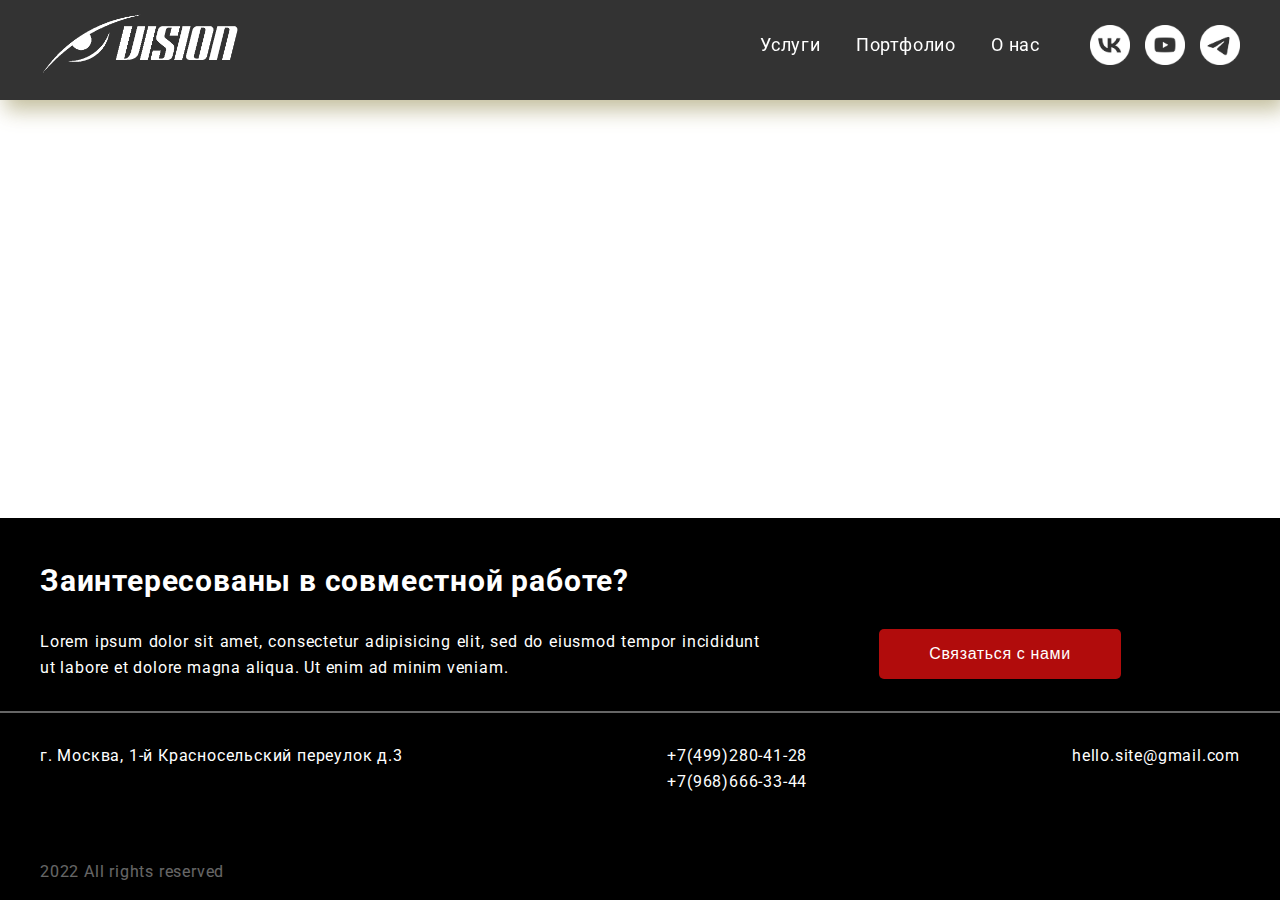
==== about.html @ a1ac3d98 "done" ====
<!DOCTYPE html>
   <html lang="ru">
   <head>
      <title>Car & Bike Detailing</title>
      <meta charset="utf-8">
      <link href="https://fonts.googleapis.com/css2?family=Roboto&display=swap" rel="stylesheet">
      <link rel="stylesheet" href="CSS/style.css">  
      <link rel="stylesheet" href="CSS/style_tablet.css">  
      <link rel="stylesheet" href="CSS/style_mobile.css"> 
      <script src="JavaScript/jquery-3.6.0.min.js"></script>
      <script src="JavaScript/jqmain.js"></script>  
      <script src="JavaScript/main.js"></script> 
   </head>
    <body>
   <header>
      <div class="headerContainer">
         <a href="index.html" class="logoHome"></a>
            <nav class="menu">
               <a href="services.html" class="services">Услуги</a>
               <a href="portfolio.html" class="portfolio">Портфолио</a>
               <a href="about.html" class="about">О нас</a>
           </nav>    
            <nav class="socialMedia">
               <a href="https://vk.com/detailing_vision" class="vk"></a>
               <a href="https://youtube.com/channel/UCUIVcKA8r_mpDWpQXxyR3QQ" class="youtube"></a>
               <a href="https://t.me/theVision_Detailing" class="telegram"></a>
           </nav>
            <div class="hamburger">
                  <nav class="menuActiv"></nav>
            </div>
         </div>
   </header>

   <main>


   </main>

   <footer>
      <section>
             <h3>Заинтересованы в совместной работе?</h3>
             <div class="footerCont">
                  <p>Lorem ipsum dolor sit amet, consectetur adipisicing elit, sed do eiusmod tempor incididunt ut labore et dolore magna aliqua. Ut enim ad minim veniam.</p>
                     <div class="footerButton">
                  <button type="button">Связаться с нами</button>
                     </div>
             </div>
     </section>
     
     <section>
      <div class="footerContacts">
          <p>г. Москва, 1-й Красносельский переулок д.3</p>
              <div>
                 <p>+7(499)280-41-28</p>
                 <p>+7(968)666-33-44</p>
              </div>
          <p>hello.site@gmail.com</p>
        </div>
      <p class="copy">2022 All rights reserved</p>
</section>
</footer>
</body>
</html>
---- CSS/style.css ----
@font-face {
    font-family: 'ImpasseRegular';
    src: url(../Fonts/impasse-webfont.woff2) format('woff2');
    font-weight: 400;
    font-style: normal;
}

@font-face {
    font-family: 'ImpasseBold';
    src: url(../Fonts/impassebold-webfont.woff2) format('woff2');
    font-weight: 700;
    font-style: normal;
}

html, body, body div, span, label, h1, h2, h3, h4, h5, h6, p, a, em, font, img, s, small, strike, strong, sub, sup, b, u, i, dl, dt, dd, ol, ul, li, button, form, fieldset, article, aside, footer, header, nav, section, input, textarea {
    margin: 0;
    padding: 0;
    border: none;
    outline: none;
    background: none;
    list-style: none;
    text-decoration: none;
    box-sizing: border-box;

}
       
html * {
    max-height: 1000000px;
}
   
html,  body {
    height: 100%;
    min-width: 290px;
}

body {
    font: normal 400 16px / 26px 'Roboto', sans-serif;
    letter-spacing: 0.05em;
    display: flex;
    flex-direction: column;
    min-height: 100%;
}

header{
    position: fixed;
    background-color: black;
    box-shadow: 5px 10px 20px #b5af86;
    width: 100%;
    opacity: 0.8;
    transition: opacity 2s;
    z-index: 1000;
}

.hiddentop{
    opacity: 1;
    transition: opacity 2s;
}

.headerContainer{
    display: flex;
    flex-flow: row nowrap;
    padding: 0 40px;
    box-sizing: border-box;
    margin: 5px auto 15px;
    height: 80px;
    align-items: center;
    justify-content: flex-end;
    background: url(../Img/logoTextWhite.png) center left/contain no-repeat content-box;
}

.logoHome{
    cursor: pointer;
    position: absolute;
    width: 300px;
    height: 100px;
    left: 0;
}

.menu, .socialMedia{
    display: flex;
    flex-flow: row nowrap;
    justify-content: space-between;

}

.menu{
    width: 300px;
    align-items: center;
}

.menu a{
    font-size: 18px;
    color: white;
    padding: 10px;
}

.menu a:hover, menu a:active{
    border-top: 1px solid grey;
    border-bottom: 1px solid grey;
}

.menu a:active{
    border-top: 2px solid white;
    border-bottom: 2px solid white;
}

.socialMedia{
    margin-left: 40px;
    width: 150px;
}
.socialMedia a{
    width: 40px;
    height: 40px;
    background-size: contain;
    background-repeat: no-repeat;
}

.vk{
    background-image: url(../Img/VK_white.png);
}

.youtube{
    background-image: url(../Img/YouTube_white.png);
}

.telegram{
    background-image: url(../Img/Telegram_white.png);
}

.hamburger{
    display: none;
    width: 40px;
    height: 40px;
    background-image: url(../Img/hamburgerWhite.png);
    background-size: contain;
    background-repeat: no-repeat;
    margin-left: 40px;
    cursor: pointer;
}

.menuActiv{
    position: absolute;
    display: flex;
    flex-flow: column nowrap;
    width: 100%;
    font-size: 18px;
    height: 100vh;
    top: 100px;
    right: 0;
    align-items: center;
    padding: 20px 40px;
    background-color: black;
    justify-content: flex-start;
    line-height: 3em;

}

.menuActiv a:hover{
    border-top: 1px solid grey;
    border-bottom: 1px solid grey;   
}

.menuActiv a{
    color: white;
}

.hiddenmenuActiv{
    display: none;
}

main{
    margin: 140px auto 30px;
    flex: 1 0 auto;
    width: 100%;

}



.mainContainer section:first-child{
    padding: 0 40px;
}

.mainContainer section:nth-child(2){
    margin-top: 50px ;
    padding: 0 40px;
}

.mainContainer section:nth-child(2) h1{
    font-size: 36px;
}

.slider{
    min-width: 240px;
    position: relative;
    height: 500px;
}
.slider .item img{
    object-fit: cover;
    width: 100%;
    height: 500px;
}
.slider .previous, .slider .next{
    cursor: pointer;
    position: absolute;
    top: 50%;
    width: auto;
    margin-top: -22px;
    padding: 16px;
    color: white;
    font-weight: bold;
    font-size: 40px;
    transition: 0.6s ease;
    border-radius: 0 3px 3px 0;
}
.slider .next{
    right: 0;
    border-radius: 3px 0 0 3px;
}
.slider .previous:hover,
.slider .next:hover{
    background-color: rgba(172, 167, 167, 0.2);
}
.slider .item{
    animation-name: fade;
    animation-duration: 1s;
}
@keyframes fade {
    from {
        opacity: 0.4
    }
    to {
        opacity: 1
    }
}

.salesInfo{
    display: flex;
    flex-direction: column;
    justify-content: space-between;
    height: max-content;
    padding: 10px;
    background-color: rgba(255,255,255,0.5);
    margin: 20px;
    position: absolute;
}

.item a{
    color: black;
}

footer {
    flex: 0 0 auto;
    background: black;
    color: #fff;
    width: 100%;
}

footer section + section {
    border-top: 2px solid rgba(255,255,255,0.4);
}

footer section{
    padding: 15px 40px;
}

.footerCont{
    display: flex;
    flex-flow: row nowrap;
    align-items: flex-start;
    justify-content: space-between;
}

footer h3 {
    margin: 25px 0;
    text-align: left;
    font-size: 30px;
    line-height: 46px;
}

.footerCont p {
    flex-basis: 60%;
    margin-bottom: 15px;
    text-align: justify;
}

.footerButton{
    flex-basis: 40%;
    display: flex;
    justify-content: center;
}

.footerContacts {
    display: flex;
    flex-flow: row nowrap;
    justify-content: space-between;
    margin-top: 15px;
    text-align: center;
    text-align-last: center;
}

footer button {
    height: 50px;
    width: max-content;
    font-size: 16px;
    cursor: pointer;
    padding: 0 50px;
    border-radius: 5px;
    color: #fff;
    background: rgb(177, 12, 12);
    letter-spacing: 0.04em;
}
.copy {
    margin: 64px 0 0;
    opacity: 0.4;
}

.mainPortfolio{
    display: grid;
    grid-template-columns: minmax(100px, 25%) minmax(100px, 25%) minmax(100px, 25%) minmax(100px, 25%);
    gap: 15px;
    padding: 0 40px;
    justify-content: space-evenly;
    align-items: center;
}

.mainPortfolio img{
    object-fit: cover;
    object-position: 30% center;
    width: 100%;
    height: 100%;

}

.mainPortfolio img:hover{
    cursor:pointer;
    box-shadow: 5px 10px 20px black;
}

.mainPortfolio img:active{
    height: 101%;
    
}
---- CSS/style_tablet.css ----
@media screen and (max-width: 1200px) {
    
    footer h3 {
        margin: 20px 0;
        text-align: left;
        font-size: 20px;
        line-height: 46px;
    }

    footer button {
        height: 40px;
        width: max-content;
        font-size: 16px;
        cursor: pointer;
        padding: 0 25px;
        border-radius: 5px;
        color: #fff;
        background: rgb(177, 12, 12);
        letter-spacing: 0.04em;
    }

.footerButton{
    justify-content: flex-end;
}

.footerContacts{
    flex-direction: column;
}

.hamburger{
    display: block;
}

.mainPortfolio{
    grid-template-columns: minmax(100px, 33%) minmax(100px, 33%) minmax(100px, 33%);
}




}
---- CSS/style_mobile.css ----
@media screen and (max-width: 760px) {

    .headerContainer{
        height: 105px;
        display: flex;
        align-items: flex-end;
        justify-content: space-between;
        padding: 0 20px;
        background-size: 150px;
        background-position: top center;

    }

    .logoHome{
        cursor: pointer;
        position: absolute;
        width: 100%;
        height: 60px;
        top: 0;
    }

    .socialMedia{
        margin: 0;
        width: 135px;
    }

    .socialMedia a{
        width: 35px;
        height: 35px;

    }

    .hamburger{
        width: 35px;
        height: 35px;
        margin-left: 20px;
    }

    .menuActiv{
        top: 120px;
    
    }

    .main{
        margin: 175px auto 30px;
    }
        
    .mainContainer section:first-child{
        padding: 0;
    }

    .slider{
        min-width: 240px;
        position: relative;
        height: 300px;
    }
    .slider .item img{
        object-fit: cover;
        width: 100%;
        height: 300px;
    }

    .slider .previous, .slider .next{
        font-size: 30px;
    }

    .salesInfo h3{
        font-size: 16px;
    }

    footer section{
        padding: 15px 20px;
    }

    .footerCont{
        display: flex;
        flex-flow: column;
        align-items: flex-start;
        justify-content: space-between;
        align-items: center;
    }
    
    footer h3 {
        margin: 20px 0;
        text-align: left;
        font-size: 16px;
        line-height: 26px;
    }

    .footerCont p{
    font-size: 14px;
    }
    

.footerButton{
    justify-content: flex-end;
}

.footerContacts{
    flex-direction: column;
}

.mainPortfolio{
    padding: 0 20px;
    gap: 10px;
    grid-template-columns: minmax(100px, 50%) minmax(100px, 50%);
}




}
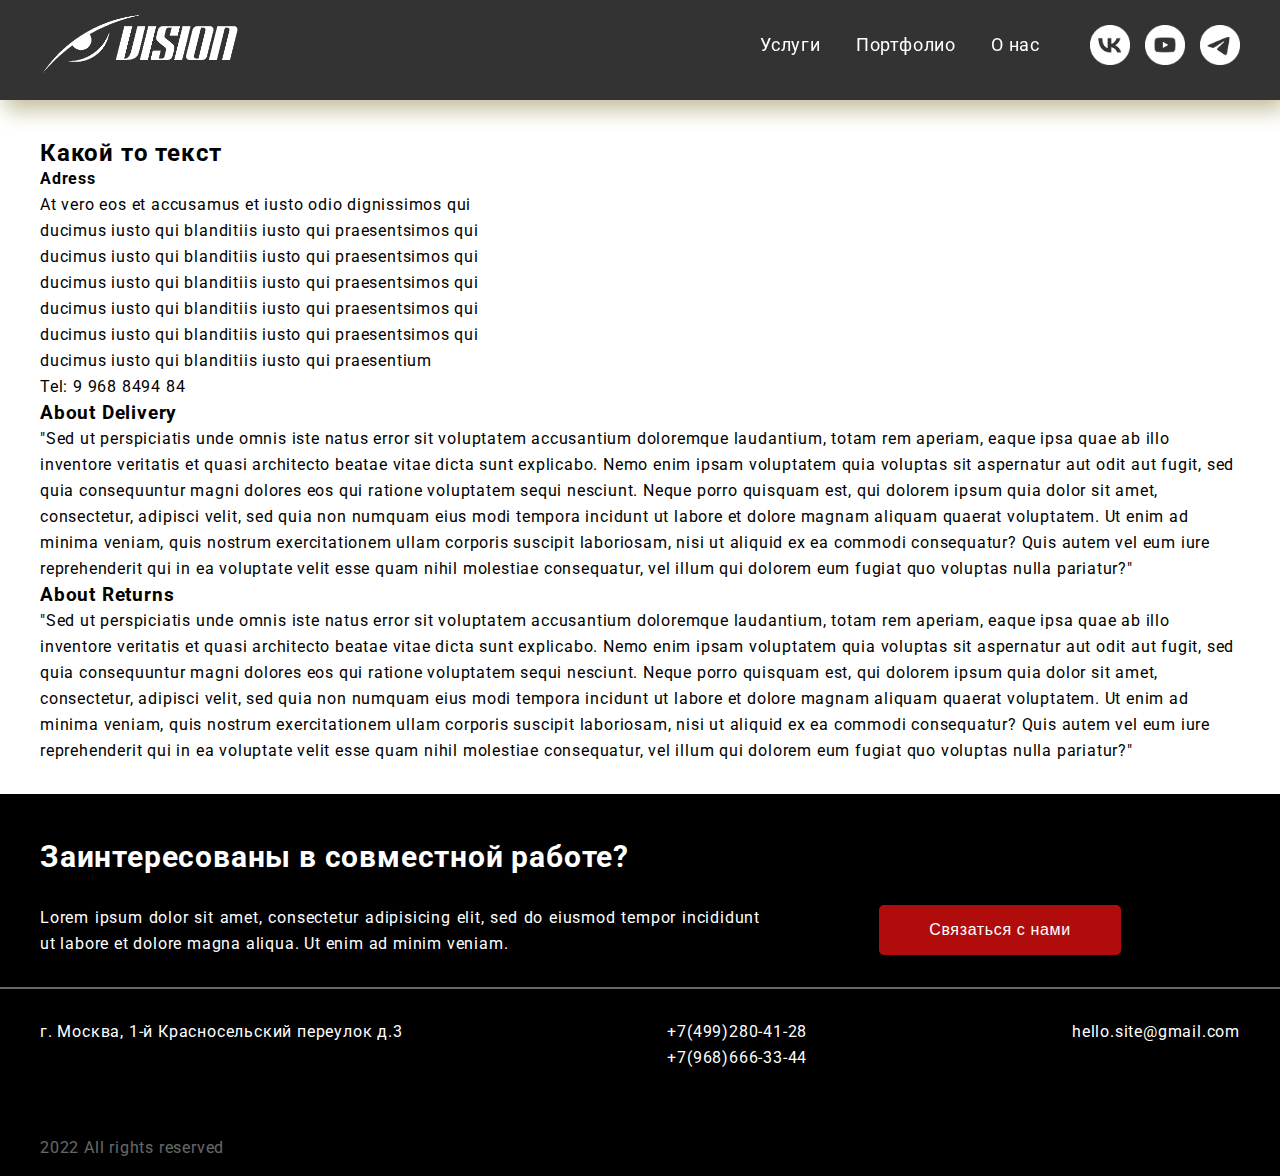
==== commit 8e8b57cb: "done" ====
--- a/about.html
+++ b/about.html
@@ -7,9 +7,11 @@
       <link rel="stylesheet" href="CSS/style.css">  
       <link rel="stylesheet" href="CSS/style_tablet.css">  
       <link rel="stylesheet" href="CSS/style_mobile.css"> 
+      <link rel="stylesheet" href="CSS/magnific-popup.css">
       <script src="JavaScript/jquery-3.6.0.min.js"></script>
       <script src="JavaScript/jqmain.js"></script>  
       <script src="JavaScript/main.js"></script> 
+      <script src="JavaScript/jquery.magnific-popup.js"></script> 
    </head>
     <body>
    <header>
@@ -33,8 +35,34 @@
 
    <main>
 
+      <div class="mainContainer">
+      <div class="aboutUs">    
+      <div class="shopMap">
+         <div class="aboutStore">
+               <h2>Какой то текст</h2>
+               <h4>Adress</h4>
+               <p>At vero eos et accusamus et iusto odio dignissimos qui ducimus  iusto qui blanditiis iusto qui praesentsimos qui ducimus  iusto qui blanditiis iusto qui praesentsimos qui ducimus  iusto qui blanditiis iusto qui praesentsimos qui ducimus  iusto qui blanditiis iusto qui praesentsimos qui ducimus  iusto qui blanditiis iusto qui praesentsimos qui ducimus  iusto qui blanditiis iusto qui praesentium</p>
+               <p>Tel: 9 968 8494 84</p>
+         </div>
+         <div class="mapShops">
+            <script type="text/javascript" charset="utf-8" async src="https://api-maps.yandex.ru/services/constructor/1.0/js/?um=constructor%3A7f083105bbef1ea8f496710df76107f5b4e1033deece7cc6996d3ff3360667ad&amp;width=100%25&amp;height=500&amp;lang=ru_RU&amp;scroll=true"></script>
+         </div>
+      </div>
 
-   </main>
+      <div class="delivery">
+          <h3 class="aboutDelivery">About Delivery</h3>
+          <p class="textDelivery">
+              "Sed ut perspiciatis unde omnis iste natus error sit voluptatem accusantium doloremque laudantium, totam rem aperiam, eaque ipsa quae ab illo inventore veritatis et quasi architecto beatae vitae dicta sunt explicabo. Nemo enim ipsam voluptatem quia voluptas sit aspernatur aut odit aut fugit, sed quia consequuntur magni dolores eos qui ratione voluptatem sequi nesciunt. Neque porro quisquam est, qui dolorem ipsum quia dolor sit amet, consectetur, adipisci velit, sed quia non numquam eius modi tempora incidunt ut labore et dolore magnam aliquam quaerat voluptatem. Ut enim ad minima veniam, quis nostrum exercitationem ullam corporis suscipit laboriosam, nisi ut aliquid ex ea commodi consequatur? Quis autem vel eum iure reprehenderit qui in ea voluptate velit esse quam nihil molestiae consequatur, vel illum qui dolorem eum fugiat quo voluptas nulla pariatur?"</p>
+      </div>
+      
+      <div class="returns">
+          <h3 class="aboutReturns">About Returns</h3>
+          <p class="textReturns">
+              "Sed ut perspiciatis unde omnis iste natus error sit voluptatem accusantium doloremque laudantium, totam rem aperiam, eaque ipsa quae ab illo inventore veritatis et quasi architecto beatae vitae dicta sunt explicabo. Nemo enim ipsam voluptatem quia voluptas sit aspernatur aut odit aut fugit, sed quia consequuntur magni dolores eos qui ratione voluptatem sequi nesciunt. Neque porro quisquam est, qui dolorem ipsum quia dolor sit amet, consectetur, adipisci velit, sed quia non numquam eius modi tempora incidunt ut labore et dolore magnam aliquam quaerat voluptatem. Ut enim ad minima veniam, quis nostrum exercitationem ullam corporis suscipit laboriosam, nisi ut aliquid ex ea commodi consequatur? Quis autem vel eum iure reprehenderit qui in ea voluptate velit esse quam nihil molestiae consequatur, vel illum qui dolorem eum fugiat quo voluptas nulla pariatur?"</p>
+      </div>
+  </div>
+      </div>
+    </main>
 
    <footer>
       <section>
--- a/CSS/style.css
+++ b/CSS/style.css
@@ -169,33 +169,30 @@
 }
 
 main{
-    margin: 140px auto 30px;
     flex: 1 0 auto;
     width: 100%;
 
 }
 
-
-
-.mainContainer section:first-child{
-    padding: 0 40px;
-}
-
-.mainContainer section:nth-child(2){
-    margin-top: 50px ;
-    padding: 0 40px;
-}
-
-.mainContainer section:nth-child(2) h1{
-    font-size: 36px;
-}
-
+/*
+.whyWe li::before {
+    content: ' ';
+    background-image: url(../Img/smalllogo.jpg);
+    background-size: contain;
+    background-position: left center;
+    background-repeat: no-repeat;
+    width: 45px;
+    height: 30px;
+    position: absolute;
+    margin-left: -50px;
+}
+*/
 .slider{
     min-width: 240px;
     position: relative;
     height: 500px;
 }
-.slider .item img{
+.slider .sliderItem img{
     object-fit: cover;
     width: 100%;
     height: 500px;
@@ -221,7 +218,7 @@
 .slider .next:hover{
     background-color: rgba(172, 167, 167, 0.2);
 }
-.slider .item{
+.slider .sliderItem{
     animation-name: fade;
     animation-duration: 1s;
 }
@@ -245,7 +242,7 @@
     position: absolute;
 }
 
-.item a{
+.sliderItem a{
     color: black;
 }
 
@@ -319,12 +316,15 @@
     display: grid;
     grid-template-columns: minmax(100px, 25%) minmax(100px, 25%) minmax(100px, 25%) minmax(100px, 25%);
     gap: 15px;
-    padding: 0 40px;
     justify-content: space-evenly;
     align-items: center;
 }
 
-.mainPortfolio img{
+.portfolio{
+    padding: 0 40px;
+}
+
+.mainPortfolio img, .mainPortfolio a{
     object-fit: cover;
     object-position: 30% center;
     width: 100%;
@@ -332,12 +332,194 @@
 
 }
 
-.mainPortfolio img:hover{
+.mainPortfolio img:hover, .mainPortfolio a:hover{
     cursor:pointer;
     box-shadow: 5px 10px 20px black;
 }
 
-.mainPortfolio img:active{
+.mainPortfolio img:active, .mainPortfolio a:active{
     height: 101%;
     
 }
+
+
+
+.lightbox{
+    position: fixed;
+    left: 50%;
+    top: 50%;
+    padding: 16px;
+    border-radius: 16px;
+    background: white;
+    opacity: 0;
+}
+
+.screen {
+    position: fixed;
+    top: 0;
+    left: 0;
+    right: 0;
+    bottom: 0;
+    background: rgba(0,0,0,0.6);
+}
+
+.mainContainer{
+    margin: 140px auto 30px;
+
+}
+
+.mainServBack{
+    margin: 10px auto -20px;
+    padding-top: 130px;
+    padding-bottom: 30px;
+    background: rgb(0,0,0);
+    background: linear-gradient(45deg, rgba(0,0,0,1) 0%, rgba(255,255,255,1) 35%);
+}
+
+.mainContainer section + section{
+    margin-top: 30px;
+}
+
+.whyWe ol{
+    display: grid;
+    grid-template-columns: minmax(100px, 40%) minmax(100px, 40%);
+    gap: 10px;
+    justify-content: space-evenly;
+    align-items: center;
+}
+
+
+.whyWe{
+    padding: 0 40px;
+}
+
+h1{
+    font-size: 30px;
+    border-left: 1px solid black;
+    padding: 30px;
+}
+
+.whyWe p, .portfolio p{
+    width: 60%;
+    text-align: justify;
+    padding: 20px 0;
+}
+.logoCent{
+    margin: 30px auto 30px;
+    width: 100%;
+    height: 120px;
+    background-image: url(../Img/logoCent.jpg);
+    background-size: contain;
+}
+
+.whyWe h1:nth-of-type(2), .whyWe h1:nth-of-type(3){
+    margin-top: 20px;
+}
+
+
+.openaccmfOpn::after{
+    transform: rotate(90deg);
+}
+
+.leftImg img{
+    object-fit: cover;
+    object-position: center;
+    width: 100%;
+    height: 100%;
+    cursor: pointer;
+
+}
+
+.mainServices{
+    padding: 0 40px;
+    margin: 20px 120px;
+    position: relative;
+    transition: 1s;
+}
+
+.openaccmf::after{
+    content: url(../Img/icon-drop-logo.png);
+    display: block;
+    position: absolute;
+    top: 30px;
+    right: 30px;
+    cursor: pointer;
+    transform: rotate(45deg);
+    transition: 1s;
+}
+
+.openaccmfOpn::after{
+    transform: rotate(90deg);
+    transition: 1s;
+}
+
+.mainServices h1{
+    cursor: pointer;
+    font-size: 24px;
+}
+
+.mainServices h2{
+    font-size: 20px;
+}
+
+.servicesItem{
+    display: flex;
+    flex-flow: row nowrap;
+    justify-content: space-between;
+    padding: 10px;
+}
+
+.servicesItem:hover, .servicesItem:active{
+    background-color: rgb(0, 0, 0, 0.8);
+    color: white;
+    cursor: pointer;
+}
+
+h1 + .servicesItem{
+    margin-top: 10px;
+}
+
+h1 ~ div{
+    display: none;
+}
+
+.openacc{
+    display: block;
+}
+
+.nameservice{
+    flex-basis: 70%;
+}
+.price{
+    flex-basis: 25%;
+    text-align: right;
+}
+
+.mainback{
+    width: 100%;
+    height: 100%;
+    background-color: aqua;
+    position: fixed;
+    z-index: -1000;
+}
+
+
+.shopMap{
+    display: flex;
+    flex-flow: row nowrap;
+}
+
+
+.aboutStore{
+    flex-basis: 40%;
+    display: flex;
+    flex-direction: column;
+}
+
+.mapShops{
+    flex-basis: 60%;
+}
+
+.aboutUs{
+    padding: 0 40px;
+}--- a/CSS/style_tablet.css
+++ b/CSS/style_tablet.css
@@ -35,7 +35,9 @@
     grid-template-columns: minmax(100px, 33%) minmax(100px, 33%) minmax(100px, 33%);
 }
 
-
-
+.mainServices{
+    padding: 0 40px;
+    margin: 20px 80px;
+}
 
 }--- a/CSS/style_mobile.css
+++ b/CSS/style_mobile.css
@@ -54,7 +54,7 @@
         position: relative;
         height: 300px;
     }
-    .slider .item img{
+    .slider .sliderItem img{
         object-fit: cover;
         width: 100%;
         height: 300px;
@@ -100,23 +100,76 @@
     flex-direction: column;
 }
 
+.portfolio{
+    padding: 0 20px;
+}
+
 .mainPortfolio{
-    padding: 0 20px;
     gap: 10px;
     grid-template-columns: minmax(100px, 50%) minmax(100px, 50%);
 }
 
+.whyWe {
+    padding: 0 20px;
+}
 
+.whyWe h1{
+    font-size: 26px;
+}
+
+.whyWe p, .portfolio p{
+    width: 100%;
+    text-align: justify;
+    padding: 20px 0;
+    font-size: 14px;
+}
+
+.whyWe ol {
+    display: grid;
+    grid-template-columns: minmax(100px, 100%);
+    justify-content: center;
+    align-items: center;
+}
+
+.mainServices h1{
+    font-size: 20px;
+}
+
+.mainServices h2{
+    font-size: 14px;
+}
+
+.mainServices p{
+    font-size: 14px;
+}
+
+.mainServices {
+    padding: 0 20px;
+    margin: 20px 0;
+}
+
+.services{
+    display: flex;
+    flex-flow: column;
+    padding: 5px;
+}
+
+.price{
+    font-weight: 700;
+    text-align: left;
+}
+
+.servicesItem{
+    flex-flow: column wrap;
+}
 
 
 }
 
+@media screen and (max-width: 500px) {
+    .mainServices::after{
+        content: '';
+    }
+}
 
 
-
-
-
-
-
-
-
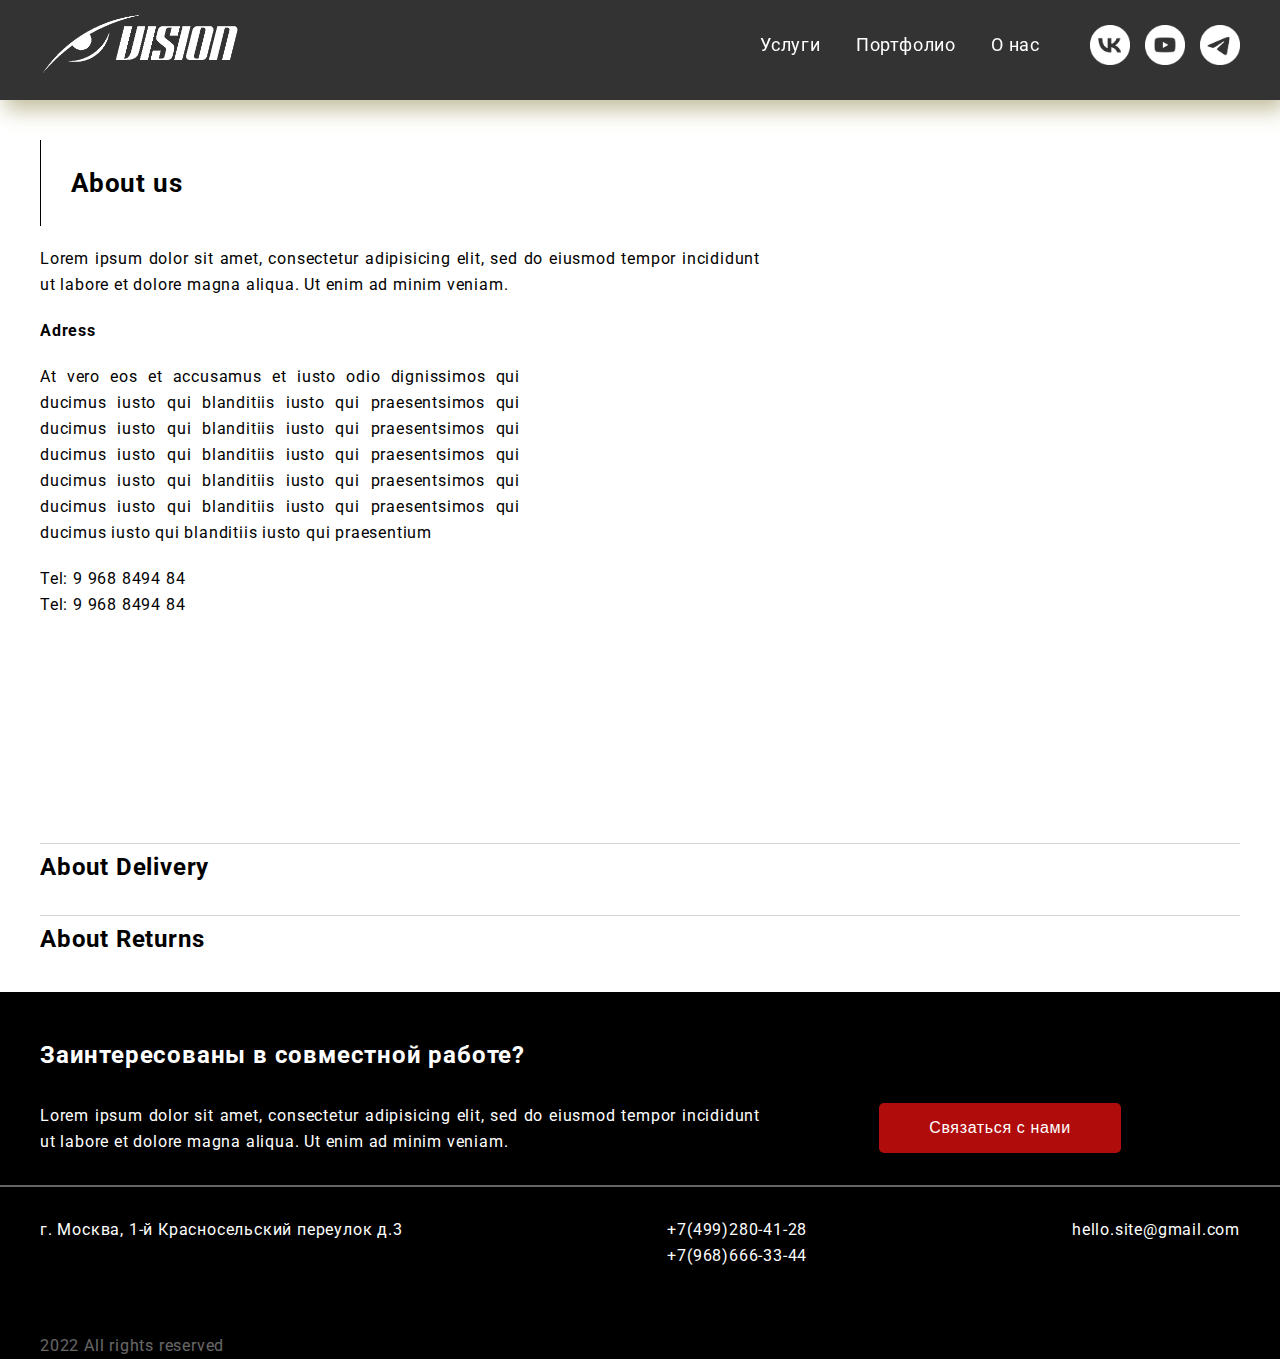
==== commit 376bbd58: "done" ====
--- a/about.html
+++ b/about.html
@@ -15,7 +15,7 @@
    </head>
     <body>
    <header>
-      <div class="headerContainer">
+      <div class="headerContainer forPadding">
          <a href="index.html" class="logoHome"></a>
             <nav class="menu">
                <a href="services.html" class="services">Услуги</a>
@@ -35,34 +35,41 @@
 
    <main>
 
-      <div class="mainContainer">
-      <div class="aboutUs">    
-      <div class="shopMap">
-         <div class="aboutStore">
-               <h2>Какой то текст</h2>
-               <h4>Adress</h4>
-               <p>At vero eos et accusamus et iusto odio dignissimos qui ducimus  iusto qui blanditiis iusto qui praesentsimos qui ducimus  iusto qui blanditiis iusto qui praesentsimos qui ducimus  iusto qui blanditiis iusto qui praesentsimos qui ducimus  iusto qui blanditiis iusto qui praesentsimos qui ducimus  iusto qui blanditiis iusto qui praesentsimos qui ducimus  iusto qui blanditiis iusto qui praesentium</p>
-               <p>Tel: 9 968 8494 84</p>
-         </div>
-         <div class="mapShops">
-            <script type="text/javascript" charset="utf-8" async src="https://api-maps.yandex.ru/services/constructor/1.0/js/?um=constructor%3A7f083105bbef1ea8f496710df76107f5b4e1033deece7cc6996d3ff3360667ad&amp;width=100%25&amp;height=500&amp;lang=ru_RU&amp;scroll=true"></script>
-         </div>
+      <div class="mainContainer forPadding">
+         <section>
+            <aside class="aboutUs">
+               <h1>About us</h1>
+               <p>Lorem ipsum dolor sit amet, consectetur adipisicing elit, sed do eiusmod tempor incididunt ut labore et dolore magna aliqua. Ut enim ad minim veniam.</p>   
+            </aside>
+         </section>
+         <section> 
+            <aside class="shopMap">
+               <div class="aboutStore">
+                  <h4>Adress</h4>
+                  <p>At vero eos et accusamus et iusto odio dignissimos qui ducimus  iusto qui blanditiis iusto qui praesentsimos qui ducimus  iusto qui blanditiis iusto qui praesentsimos qui ducimus  iusto qui blanditiis iusto qui praesentsimos qui ducimus  iusto qui blanditiis iusto qui praesentsimos qui ducimus  iusto qui blanditiis iusto qui praesentsimos qui ducimus  iusto qui blanditiis iusto qui praesentium</p>
+                  <p>Tel: 9 968 8494 84</p>
+                  <p>Tel: 9 968 8494 84</p>
+               </div>
+               <div class="mapShops">
+                  <script type="text/javascript" charset="utf-8" async src="https://api-maps.yandex.ru/services/constructor/1.0/js/?um=constructor%3A7f083105bbef1ea8f496710df76107f5b4e1033deece7cc6996d3ff3360667ad&amp;width=100%25&amp;height=100%&amp;lang=ru_RU&amp;scroll=true"></script>
+               </div>
+            </aside>
+         </section>
+         <section>
+            <aside class="delivery">
+               <h3 class="aboutDelivery">About Delivery</h3>
+               <p class="textDelivery">
+                  "Sed ut perspiciatis unde omnis iste natus error sit voluptatem accusantium doloremque laudantium, totam rem aperiam, eaque ipsa quae ab illo inventore veritatis et quasi architecto beatae vitae dicta sunt explicabo. Nemo enim ipsam voluptatem quia voluptas sit aspernatur aut odit aut fugit, sed quia consequuntur magni dolores eos qui ratione voluptatem sequi nesciunt. Neque porro quisquam est, qui dolorem ipsum quia dolor sit amet, consectetur, adipisci velit, sed quia non numquam eius modi tempora incidunt ut labore et dolore magnam aliquam quaerat voluptatem. Ut enim ad minima veniam, quis nostrum exercitationem ullam corporis suscipit laboriosam, nisi ut aliquid ex ea commodi consequatur? Quis autem vel eum iure reprehenderit qui in ea voluptate velit esse quam nihil molestiae consequatur, vel illum qui dolorem eum fugiat quo voluptas nulla pariatur?"</p>
+            </aside>
+      
+            <aside class="returns">
+               <h3 class="aboutReturns">About Returns</h3>
+               <p class="textReturns">
+                  "Sed ut perspiciatis unde omnis iste natus error sit voluptatem accusantium doloremque laudantium, totam rem aperiam, eaque ipsa quae ab illo inventore veritatis et quasi architecto beatae vitae dicta sunt explicabo. Nemo enim ipsam voluptatem quia voluptas sit aspernatur aut odit aut fugit, sed quia consequuntur magni dolores eos qui ratione voluptatem sequi nesciunt. Neque porro quisquam est, qui dolorem ipsum quia dolor sit amet, consectetur, adipisci velit, sed quia non numquam eius modi tempora incidunt ut labore et dolore magnam aliquam quaerat voluptatem. Ut enim ad minima veniam, quis nostrum exercitationem ullam corporis suscipit laboriosam, nisi ut aliquid ex ea commodi consequatur? Quis autem vel eum iure reprehenderit qui in ea voluptate velit esse quam nihil molestiae consequatur, vel illum qui dolorem eum fugiat quo voluptas nulla pariatur?"</p>
+            </aside>
+         </section>
       </div>
-
-      <div class="delivery">
-          <h3 class="aboutDelivery">About Delivery</h3>
-          <p class="textDelivery">
-              "Sed ut perspiciatis unde omnis iste natus error sit voluptatem accusantium doloremque laudantium, totam rem aperiam, eaque ipsa quae ab illo inventore veritatis et quasi architecto beatae vitae dicta sunt explicabo. Nemo enim ipsam voluptatem quia voluptas sit aspernatur aut odit aut fugit, sed quia consequuntur magni dolores eos qui ratione voluptatem sequi nesciunt. Neque porro quisquam est, qui dolorem ipsum quia dolor sit amet, consectetur, adipisci velit, sed quia non numquam eius modi tempora incidunt ut labore et dolore magnam aliquam quaerat voluptatem. Ut enim ad minima veniam, quis nostrum exercitationem ullam corporis suscipit laboriosam, nisi ut aliquid ex ea commodi consequatur? Quis autem vel eum iure reprehenderit qui in ea voluptate velit esse quam nihil molestiae consequatur, vel illum qui dolorem eum fugiat quo voluptas nulla pariatur?"</p>
-      </div>
-      
-      <div class="returns">
-          <h3 class="aboutReturns">About Returns</h3>
-          <p class="textReturns">
-              "Sed ut perspiciatis unde omnis iste natus error sit voluptatem accusantium doloremque laudantium, totam rem aperiam, eaque ipsa quae ab illo inventore veritatis et quasi architecto beatae vitae dicta sunt explicabo. Nemo enim ipsam voluptatem quia voluptas sit aspernatur aut odit aut fugit, sed quia consequuntur magni dolores eos qui ratione voluptatem sequi nesciunt. Neque porro quisquam est, qui dolorem ipsum quia dolor sit amet, consectetur, adipisci velit, sed quia non numquam eius modi tempora incidunt ut labore et dolore magnam aliquam quaerat voluptatem. Ut enim ad minima veniam, quis nostrum exercitationem ullam corporis suscipit laboriosam, nisi ut aliquid ex ea commodi consequatur? Quis autem vel eum iure reprehenderit qui in ea voluptate velit esse quam nihil molestiae consequatur, vel illum qui dolorem eum fugiat quo voluptas nulla pariatur?"</p>
-      </div>
-  </div>
-      </div>
-    </main>
+   </main>
 
    <footer>
       <section>
--- a/CSS/style.css
+++ b/CSS/style.css
@@ -41,6 +41,33 @@
     min-height: 100%;
 }
 
+h1{
+    font-size: 26px;
+    border-left: 1px solid black;
+    padding: 30px;
+}
+
+h1 ~ p{
+    width: 60%;
+    text-align: justify;
+    padding: 20px 0;
+}
+
+h2{
+    font-size: 20px;
+}
+
+h3 {
+    margin: 25px 0;
+    text-align: left;
+    font-size: 24px;
+    line-height: 46px;
+}
+
+h4{
+    margin-bottom: 20px;
+}
+
 header{
     position: fixed;
     background-color: black;
@@ -59,13 +86,16 @@
 .headerContainer{
     display: flex;
     flex-flow: row nowrap;
-    padding: 0 40px;
     box-sizing: border-box;
     margin: 5px auto 15px;
     height: 80px;
     align-items: center;
     justify-content: flex-end;
     background: url(../Img/logoTextWhite.png) center left/contain no-repeat content-box;
+}
+
+.forPadding, .whyWe{
+    padding: 0 40px;
 }
 
 .logoHome{
@@ -171,26 +201,18 @@
 main{
     flex: 1 0 auto;
     width: 100%;
-
-}
-
-/*
-.whyWe li::before {
-    content: ' ';
-    background-image: url(../Img/smalllogo.jpg);
-    background-size: contain;
-    background-position: left center;
-    background-repeat: no-repeat;
-    width: 45px;
-    height: 30px;
-    position: absolute;
-    margin-left: -50px;
-}
-*/
+}
+
+.mainContainer{
+    margin: 140px auto 30px;
+
+}
+
 .slider{
     min-width: 240px;
     position: relative;
     height: 500px;
+    margin-bottom: 30px;
 }
 .slider .sliderItem img{
     object-fit: cover;
@@ -242,75 +264,40 @@
     position: absolute;
 }
 
+.salesInfo h3{
+    margin: 0;
+    text-align: left;
+    font-size: 20px;
+
+}
+
 .sliderItem a{
     color: black;
 }
 
-footer {
-    flex: 0 0 auto;
-    background: black;
-    color: #fff;
-    width: 100%;
-}
-
-footer section + section {
-    border-top: 2px solid rgba(255,255,255,0.4);
-}
-
-footer section{
-    padding: 15px 40px;
-}
-
-.footerCont{
-    display: flex;
-    flex-flow: row nowrap;
-    align-items: flex-start;
-    justify-content: space-between;
-}
-
-footer h3 {
-    margin: 25px 0;
-    text-align: left;
-    font-size: 30px;
-    line-height: 46px;
-}
-
-.footerCont p {
-    flex-basis: 60%;
-    margin-bottom: 15px;
-    text-align: justify;
-}
-
-.footerButton{
-    flex-basis: 40%;
-    display: flex;
-    justify-content: center;
-}
-
-.footerContacts {
-    display: flex;
-    flex-flow: row nowrap;
-    justify-content: space-between;
-    margin-top: 15px;
-    text-align: center;
-    text-align-last: center;
-}
-
-footer button {
-    height: 50px;
-    width: max-content;
-    font-size: 16px;
-    cursor: pointer;
-    padding: 0 50px;
-    border-radius: 5px;
-    color: #fff;
-    background: rgb(177, 12, 12);
-    letter-spacing: 0.04em;
-}
-.copy {
-    margin: 64px 0 0;
-    opacity: 0.4;
-}
+.whyWe ol{
+    display: grid;
+    grid-template-columns: minmax(100px, 40%) minmax(100px, 40%);
+    gap: 10px;
+    justify-content: space-evenly;
+    align-items: center;
+}
+
+
+.whyWe h1:nth-of-type(2), .whyWe h1:nth-of-type(3){
+    margin-top: 20px;
+}
+
+.leftImg img{
+    object-fit: cover;
+    object-position: center;
+    width: 100%;
+    height: 100%;
+    cursor: pointer;
+
+}
+
+/*Portfolio*/
 
 .mainPortfolio{
     display: grid;
@@ -320,10 +307,6 @@
     align-items: center;
 }
 
-.portfolio{
-    padding: 0 40px;
-}
-
 .mainPortfolio img, .mainPortfolio a{
     object-fit: cover;
     object-position: 30% center;
@@ -342,31 +325,7 @@
     
 }
 
-
-
-.lightbox{
-    position: fixed;
-    left: 50%;
-    top: 50%;
-    padding: 16px;
-    border-radius: 16px;
-    background: white;
-    opacity: 0;
-}
-
-.screen {
-    position: fixed;
-    top: 0;
-    left: 0;
-    right: 0;
-    bottom: 0;
-    background: rgba(0,0,0,0.6);
-}
-
-.mainContainer{
-    margin: 140px auto 30px;
-
-}
+/*Services*/
 
 .mainServBack{
     margin: 10px auto -20px;
@@ -376,34 +335,6 @@
     background: linear-gradient(45deg, rgba(0,0,0,1) 0%, rgba(255,255,255,1) 35%);
 }
 
-.mainContainer section + section{
-    margin-top: 30px;
-}
-
-.whyWe ol{
-    display: grid;
-    grid-template-columns: minmax(100px, 40%) minmax(100px, 40%);
-    gap: 10px;
-    justify-content: space-evenly;
-    align-items: center;
-}
-
-
-.whyWe{
-    padding: 0 40px;
-}
-
-h1{
-    font-size: 30px;
-    border-left: 1px solid black;
-    padding: 30px;
-}
-
-.whyWe p, .portfolio p{
-    width: 60%;
-    text-align: justify;
-    padding: 20px 0;
-}
 .logoCent{
     margin: 30px auto 30px;
     width: 100%;
@@ -412,26 +343,11 @@
     background-size: contain;
 }
 
-.whyWe h1:nth-of-type(2), .whyWe h1:nth-of-type(3){
-    margin-top: 20px;
-}
-
-
 .openaccmfOpn::after{
     transform: rotate(90deg);
 }
 
-.leftImg img{
-    object-fit: cover;
-    object-position: center;
-    width: 100%;
-    height: 100%;
-    cursor: pointer;
-
-}
-
 .mainServices{
-    padding: 0 40px;
     margin: 20px 120px;
     position: relative;
     transition: 1s;
@@ -455,11 +371,6 @@
 
 .mainServices h1{
     cursor: pointer;
-    font-size: 24px;
-}
-
-.mainServices h2{
-    font-size: 20px;
 }
 
 .servicesItem{
@@ -495,31 +406,115 @@
     text-align: right;
 }
 
-.mainback{
-    width: 100%;
-    height: 100%;
-    background-color: aqua;
-    position: fixed;
-    z-index: -1000;
-}
-
+/*About*/
 
 .shopMap{
+    display: grid;
+    grid-template-columns: minmax(100px, 40%) minmax(150px, 60%);
+    grid-template-rows: minmax(350px, 500px);
+    gap: 25px;
+}
+
+.aboutStore{
+    display: flex;
+    flex-direction: column;
+}
+
+.aboutStore p{
+    text-align: justify;
+}
+
+.delivery{
+    margin-bottom: 20px;
+}
+
+.textDelivery, .textReturns{
+    display: none;
+}
+
+.activeTitle{
+    display: block;
+}
+
+.aboutDelivery, .aboutReturns{
+    cursor: pointer;
+    border-top: 1px solid lightgrey;
+
+}
+
+h4 + p{
+    margin-bottom: 20px;
+}
+
+
+
+
+
+
+
+
+
+
+
+footer {
+    flex: 0 0 auto;
+    background: black;
+    color: #fff;
+    width: 100%;
+}
+
+footer section + section {
+    border-top: 2px solid rgba(255,255,255,0.4);
+}
+
+footer section{
+    padding: 15px 40px;
+}
+
+footer section:last-of-type{
+    padding: 15px 40px 0;
+}
+
+.footerCont{
     display: flex;
     flex-flow: row nowrap;
-}
-
-
-.aboutStore{
+    align-items: flex-start;
+    justify-content: space-between;
+}
+
+.footerCont p {
+    flex-basis: 60%;
+    margin-bottom: 15px;
+    text-align: justify;
+}
+
+.footerButton{
     flex-basis: 40%;
     display: flex;
-    flex-direction: column;
-}
-
-.mapShops{
-    flex-basis: 60%;
-}
-
-.aboutUs{
-    padding: 0 40px;
+    justify-content: center;
+}
+
+.footerContacts {
+    display: flex;
+    flex-flow: row nowrap;
+    justify-content: space-between;
+    margin-top: 15px;
+    text-align: center;
+    text-align-last: center;
+}
+
+footer button {
+    height: 50px;
+    width: max-content;
+    font-size: 16px;
+    cursor: pointer;
+    padding: 0 50px;
+    border-radius: 5px;
+    color: #fff;
+    background: rgb(177, 12, 12);
+    letter-spacing: 0.04em;
+}
+.copy {
+    margin: 64px 0 0;
+    opacity: 0.4;
 }--- a/CSS/style_tablet.css
+++ b/CSS/style_tablet.css
@@ -1,22 +1,38 @@
 @media screen and (max-width: 1200px) {
     
-    footer h3 {
-        margin: 20px 0;
-        text-align: left;
-        font-size: 20px;
-        line-height: 46px;
-    }
 
-    footer button {
-        height: 40px;
-        width: max-content;
-        font-size: 16px;
-        cursor: pointer;
-        padding: 0 25px;
-        border-radius: 5px;
-        color: #fff;
-        background: rgb(177, 12, 12);
-        letter-spacing: 0.04em;
+.hamburger{
+    display: block;
+}
+
+.mainPortfolio{
+    grid-template-columns: minmax(100px, 33%) minmax(100px, 33%) minmax(100px, 33%);
+}
+
+.mainServices{
+    margin: 20px 80px;
+}
+
+.forPadding{
+    padding: 0 40px;
+}
+
+footer h3 {
+    margin: 20px 0;
+    text-align: left;
+    font-size: 20px;
+    line-height: 46px;
+}
+footer button {
+    height: 40px;
+    width: max-content;
+    font-size: 16px;
+    cursor: pointer;
+    padding: 0 25px;
+    border-radius: 5px;
+    color: #fff;
+    background: rgb(177, 12, 12);
+    letter-spacing: 0.04em;
     }
 
 .footerButton{
@@ -27,17 +43,9 @@
     flex-direction: column;
 }
 
-.hamburger{
-    display: block;
-}
+.copy {
+    margin: 32px 0 0;
 
-.mainPortfolio{
-    grid-template-columns: minmax(100px, 33%) minmax(100px, 33%) minmax(100px, 33%);
-}
-
-.mainServices{
-    padding: 0 40px;
-    margin: 20px 80px;
 }
 
 }--- a/CSS/style_mobile.css
+++ b/CSS/style_mobile.css
@@ -1,107 +1,79 @@
 @media screen and (max-width: 760px) {
 
-    .headerContainer{
-        height: 105px;
-        display: flex;
-        align-items: flex-end;
-        justify-content: space-between;
-        padding: 0 20px;
-        background-size: 150px;
-        background-position: top center;
-
-    }
-
-    .logoHome{
-        cursor: pointer;
-        position: absolute;
-        width: 100%;
-        height: 60px;
-        top: 0;
-    }
-
-    .socialMedia{
-        margin: 0;
-        width: 135px;
-    }
-
-    .socialMedia a{
-        width: 35px;
-        height: 35px;
-
-    }
-
-    .hamburger{
-        width: 35px;
-        height: 35px;
-        margin-left: 20px;
-    }
-
-    .menuActiv{
-        top: 120px;
-    
-    }
-
-    .main{
-        margin: 175px auto 30px;
-    }
-        
-    .mainContainer section:first-child{
-        padding: 0;
-    }
-
-    .slider{
-        min-width: 240px;
-        position: relative;
-        height: 300px;
-    }
-    .slider .sliderItem img{
-        object-fit: cover;
-        width: 100%;
-        height: 300px;
-    }
-
-    .slider .previous, .slider .next{
-        font-size: 30px;
-    }
-
-    .salesInfo h3{
-        font-size: 16px;
-    }
-
-    footer section{
-        padding: 15px 20px;
-    }
-
-    .footerCont{
-        display: flex;
-        flex-flow: column;
-        align-items: flex-start;
-        justify-content: space-between;
-        align-items: center;
-    }
-    
-    footer h3 {
-        margin: 20px 0;
-        text-align: left;
-        font-size: 16px;
-        line-height: 26px;
-    }
-
-    .footerCont p{
-    font-size: 14px;
-    }
-    
-
-.footerButton{
-    justify-content: flex-end;
+h1{
+    font-size: 20px;
 }
 
-.footerContacts{
-    flex-direction: column;
+h2{
+    font-size: 18px;
 }
 
-.portfolio{
+h3 {
+    margin: 20px 0;
+    font-size: 16px;
+    line-height: 26px;
+}
+
+p{
+    font-size: 14px;
+}
+
+.forPadding, .whyWe{
     padding: 0 20px;
+}
+
+.headerContainer{
+    height: 105px;
+    display: flex;
+    align-items: flex-end;
+    justify-content: space-between;
+    background-size: 150px;
+    background-position: top center;
+}
+.logoHome{
+    cursor: pointer;
+    position: absolute;
+    width: 100%;
+    height: 60px;
+    top: 0;
+}
+.socialMedia{
+    margin: 0;
+    width: 135px;
+}
+.socialMedia a{
+    width: 35px;
+    height: 35px;
+}
+.hamburger{
+    width: 35px;
+    height: 35px;
+    margin-left: 20px;
+}
+
+.menuActiv{
+    top: 120px;
+
+}
+.main{
+    margin: 175px auto 30px;
+}
+    
+.mainContainer section:first-child{
+    padding: 0;
+}
+.slider{
+    min-width: 240px;
+    position: relative;
+    height: 300px;
+}
+.slider .sliderItem img{
+    object-fit: cover;
+    width: 100%;
+    height: 300px;
+}
+.slider .previous, .slider .next{
+        font-size: 30px;
 }
 
 .mainPortfolio{
@@ -109,19 +81,10 @@
     grid-template-columns: minmax(100px, 50%) minmax(100px, 50%);
 }
 
-.whyWe {
-    padding: 0 20px;
-}
 
-.whyWe h1{
-    font-size: 26px;
-}
-
-.whyWe p, .portfolio p{
+h1 ~ p{
     width: 100%;
-    text-align: justify;
     padding: 20px 0;
-    font-size: 14px;
 }
 
 .whyWe ol {
@@ -131,20 +94,7 @@
     align-items: center;
 }
 
-.mainServices h1{
-    font-size: 20px;
-}
-
-.mainServices h2{
-    font-size: 14px;
-}
-
-.mainServices p{
-    font-size: 14px;
-}
-
 .mainServices {
-    padding: 0 20px;
     margin: 20px 0;
 }
 
@@ -163,11 +113,43 @@
     flex-flow: column wrap;
 }
 
+.shopMap{
+    grid-template-columns: minmax(280px, 100%);
+    grid-template-rows: max-content minmax(350px, 100%);
+    gap: 10px;
+}
+
+footer section{
+    padding: 15px 20px;
+}
+
+footer section:last-of-type{
+    padding: 15px 20px 0;
+}
+
+.footerCont{
+    display: flex;
+    flex-flow: column;
+    align-items: flex-start;
+    justify-content: space-between;
+    align-items: center;
+}
+
+.footerButton{
+    justify-content: flex-end;
 
 }
 
-@media screen and (max-width: 500px) {
-    .mainServices::after{
+.footerContacts{
+    flex-direction: column;
+
+}
+
+
+}
+
+@media screen and (max-width: 600px) {
+    .openaccmf::after{
         content: '';
     }
 }
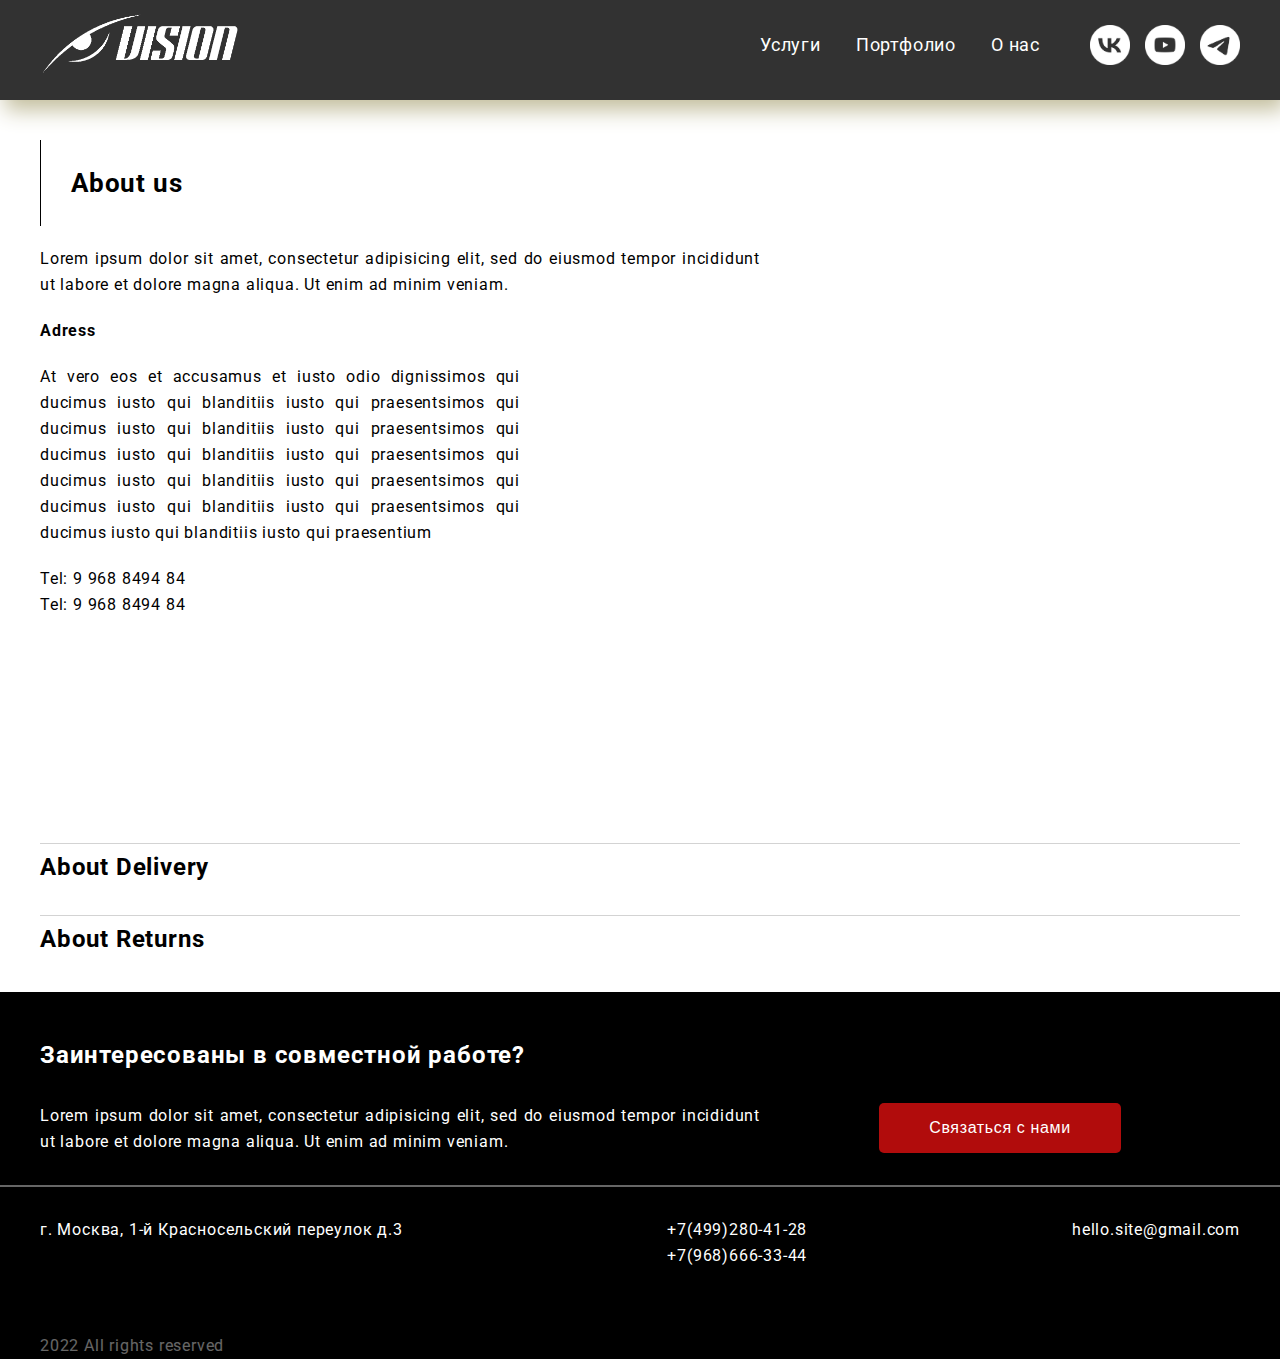
==== commit 592a707b: "done" ====
--- a/about.html
+++ b/about.html
@@ -3,12 +3,14 @@
    <head>
       <title>Car & Bike Detailing</title>
       <meta charset="utf-8">
+      <meta name="viewport" content="width=device-width, initial-scale=1">
       <link href="https://fonts.googleapis.com/css2?family=Roboto&display=swap" rel="stylesheet">
       <link rel="stylesheet" href="CSS/style.css">  
       <link rel="stylesheet" href="CSS/style_tablet.css">  
       <link rel="stylesheet" href="CSS/style_mobile.css"> 
       <link rel="stylesheet" href="CSS/magnific-popup.css">
       <script src="JavaScript/jquery-3.6.0.min.js"></script>
+      <script src="https://api-maps.yandex.ru/2.1/?lang=ru_RU&apikey=c7de8c8f-2f2b-4fe4-9fe8-f8babed799ea" type="text/javascript"></script>
       <script src="JavaScript/jqmain.js"></script>  
       <script src="JavaScript/main.js"></script> 
       <script src="JavaScript/jquery.magnific-popup.js"></script> 
@@ -34,7 +36,6 @@
    </header>
 
    <main>
-
       <div class="mainContainer forPadding">
          <section>
             <aside class="aboutUs">
@@ -50,8 +51,8 @@
                   <p>Tel: 9 968 8494 84</p>
                   <p>Tel: 9 968 8494 84</p>
                </div>
-               <div class="mapShops">
-                  <script type="text/javascript" charset="utf-8" async src="https://api-maps.yandex.ru/services/constructor/1.0/js/?um=constructor%3A7f083105bbef1ea8f496710df76107f5b4e1033deece7cc6996d3ff3360667ad&amp;width=100%25&amp;height=100%&amp;lang=ru_RU&amp;scroll=true"></script>
+               <div id="mapShops">
+                  
                </div>
             </aside>
          </section>
@@ -84,10 +85,12 @@
      
      <section>
       <div class="footerContacts">
-          <p>г. Москва, 1-й Красносельский переулок д.3</p>
+         <p>
+            <a href='https://yandex.ru/maps/213/moscow/?ll=37.669178%2C55.782860&mode=poi&poi%5Bpoint%5D=37.669178%2C55.782860&poi%5Buri%5D=ymapsbm1%3A%2F%2Forg%3Foid%3D23191298223&pt=55.783245%2C37.668884&z=18'>г. Москва, 1-й Красносельский переулок д.3</a>
+         </p>
               <div>
-                 <p>+7(499)280-41-28</p>
-                 <p>+7(968)666-33-44</p>
+               <p class="phone"><a href='tel:+74992804128'>+7(499)280-41-28</a></p>
+               <p class="phone"><a href='tel:+79686663344'>+7(968)666-33-44</a></p>
               </div>
           <p>hello.site@gmail.com</p>
         </div>
--- a/CSS/style.css
+++ b/CSS/style.css
@@ -69,7 +69,7 @@
 }
 
 header{
-    position: fixed;
+    position: relative;
     background-color: black;
     box-shadow: 5px 10px 20px #b5af86;
     width: 100%;
@@ -79,6 +79,9 @@
 }
 
 .hiddentop{
+    position: fixed;
+    left: 0;
+    top: 0;
     opacity: 1;
     transition: opacity 2s;
 }
@@ -173,7 +176,7 @@
     display: flex;
     flex-flow: column nowrap;
     width: 100%;
-    font-size: 18px;
+    font-size: 22px;
     height: 100vh;
     top: 100px;
     right: 0;
@@ -191,6 +194,8 @@
 }
 
 .menuActiv a{
+    width: 100%;
+    text-align: center;
     color: white;
 }
 
@@ -204,7 +209,7 @@
 }
 
 .mainContainer{
-    margin: 140px auto 30px;
+    margin: 40px auto 30px;
 
 }
 
@@ -212,7 +217,7 @@
     min-width: 240px;
     position: relative;
     height: 500px;
-    margin-bottom: 30px;
+
 }
 .slider .sliderItem img{
     object-fit: cover;
@@ -257,10 +262,10 @@
     display: flex;
     flex-direction: column;
     justify-content: space-between;
+    width: 100%;
     height: max-content;
-    padding: 10px;
+    padding: 20px;
     background-color: rgba(255,255,255,0.5);
-    margin: 20px;
     position: absolute;
 }
 
@@ -284,8 +289,8 @@
 }
 
 
-.whyWe h1:nth-of-type(2), .whyWe h1:nth-of-type(3){
-    margin-top: 20px;
+.whyWe h1{
+    margin-top: 30px;
 }
 
 .leftImg img{
@@ -329,10 +334,9 @@
 
 .mainServBack{
     margin: 10px auto -20px;
-    padding-top: 130px;
+    padding-top: 30px;
     padding-bottom: 30px;
-    background: rgb(0,0,0);
-    background: linear-gradient(45deg, rgba(0,0,0,1) 0%, rgba(255,255,255,1) 35%);
+    background: linear-gradient(45deg, rgb(58, 58, 58) 0%, rgba(255,255,255,1) 35%);
 }
 
 .logoCent{
@@ -517,4 +521,8 @@
 .copy {
     margin: 64px 0 0;
     opacity: 0.4;
+}
+
+.footerContacts a{
+    color: white;
 }--- a/CSS/style_mobile.css
+++ b/CSS/style_mobile.css
@@ -55,8 +55,10 @@
     top: 120px;
 
 }
-.main{
-    margin: 175px auto 30px;
+
+.mainContainer{
+margin: 20px auto 30px;
+
 }
     
 .mainContainer section:first-child{
@@ -81,6 +83,9 @@
     grid-template-columns: minmax(100px, 50%) minmax(100px, 50%);
 }
 
+.salesInfo h3 {
+    font-size: 16px;
+}
 
 h1 ~ p{
     width: 100%;
@@ -96,6 +101,12 @@
 
 .mainServices {
     margin: 20px 0;
+}
+
+.mainServBack{
+    padding-top: 10px;
+    margin: 10px auto -20px;
+
 }
 
 .services{
